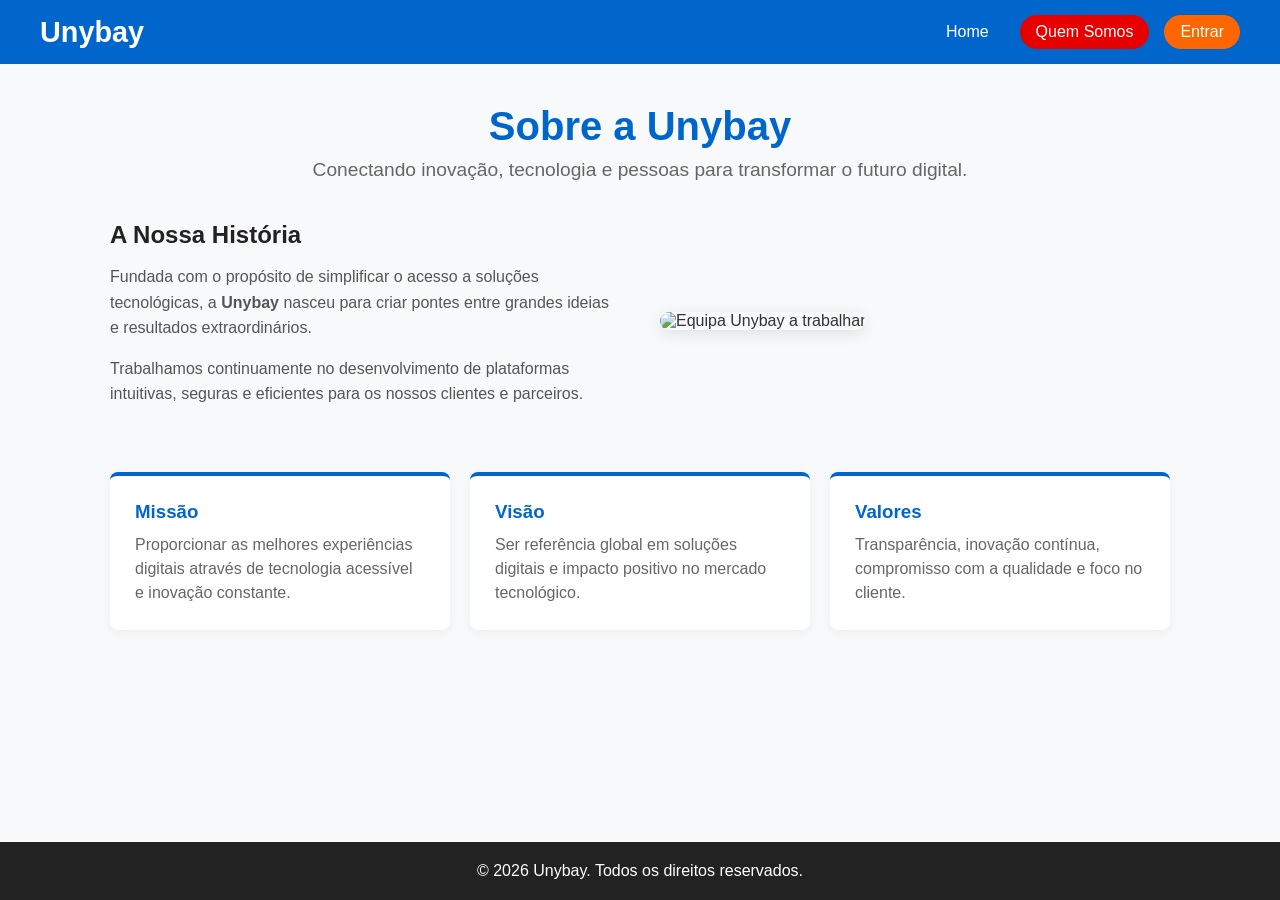
==== quem-somos.html @ 35791566 "Estrutura inicial do projeto Unybay com Home e Quem Somos" ====
<!DOCTYPE html>
<html lang="pt-BR">
<head>
  <meta charset="UTF-8">
  <meta name="viewport" content="width=device-width, initial-scale=1.0">
  <title>Quem Somos - Unybay</title>
  <link rel="stylesheet" href="style.css">
</head>
<body>

  <!-- Cabeçalho (Header) -->
  <header class="navbar">
    <div class="logo">Unybay</div>
    <nav class="nav-links">
      <a href="index.html" class="nav-btn">Home</a>
      <a href="quem-somos.html" class="nav-btn active">Quem Somos</a>
      <a href="#" class="nav-btn btn-entrar">Entrar</a>
    </nav>
  </header>

  <!-- Conteúdo Principal -->
  <main class="container">
    <section class="about-hero">
      <h1>Sobre a Unybay</h1>
      <p class="subtitle">Conectando inovação, tecnologia e pessoas para transformar o futuro digital.</p>
    </section>

    <section class="about-content">
      <div class="about-text">
        <h2>A Nossa História</h2>
        <p>Fundada com o propósito de simplificar o acesso a soluções tecnológicas, a <strong>Unybay</strong> nasceu para criar pontes entre grandes ideias e resultados extraordinários.</p>
        <p>Trabalhamos continuamente no desenvolvimento de plataformas intuitivas, seguras e eficientes para os nossos clientes e parceiros.</p>
      </div>
      <div class="about-image">
        <img src="https://images.unsplash.com/photo-1522071820081-009f0129c71c?auto=format&fit=crop&w=800&q=80" alt="Equipa Unybay a trabalhar">
      </div>
    </section>

    <!-- Seção de Missão, Visão e Valores -->
    <section class="cards-grid">
      <div class="card">
        <h3>Missão</h3>
        <p>Proporcionar as melhores experiências digitais através de tecnologia acessível e inovação constante.</p>
      </div>
      <div class="card">
        <h3>Visão</h3>
        <p>Ser referência global em soluções digitais e impacto positivo no mercado tecnológico.</p>
      </div>
      <div class="card">
        <h3>Valores</h3>
        <p>Transparência, inovação contínua, compromisso com a qualidade e foco no cliente.</p>
      </div>
    </section>
  </main>

  <footer>
    <p>&copy; 2026 Unybay. Todos os direitos reservados.</p>
  </footer>

</body>
</html>
---- style.css ----
/* Reset básico */
* {
  margin: 0;
  padding: 0;
  box-sizing: border-box;
  font-family: 'Segoe UI', Tahoma, Geneva, Verdana, sans-serif;
}

body {
  background-color: #f8f9fa;
  color: #333;
  display: flex;
  flex-direction: column;
  min-height: 100vh;
}

/* Cabeçalho */
.navbar {
  background-color: #0066cc;
  display: flex;
  justify-content: space-between;
  align-items: center;
  padding: 15px 40px;
}

.logo {
  color: #ffffff;
  font-size: 1.8rem;
  font-weight: bold;
}

.nav-links {
  display: flex;
  gap: 15px;
  align-items: center;
}

.nav-btn {
  color: #ffffff;
  text-decoration: none;
  font-weight: 500;
  padding: 8px 16px;
  border-radius: 20px;
  transition: background-color 0.2s ease;
}

.nav-btn:hover {
  background-color: rgba(255, 255, 255, 0.2);
}

/* Botão da página atual e botão Entrar */
.nav-btn.active {
  background-color: #e60000; /* Destaque conforme exemplo da atividade */
}

.nav-btn.btn-entrar {
  background-color: #ff6600;
}

/* Layout do Conteúdo */
.container {
  max-width: 1100px;
  margin: 40px auto;
  padding: 0 20px;
  flex: 1;
}

.about-hero {
  text-align: center;
  margin-bottom: 40px;
}

.about-hero h1 {
  font-size: 2.5rem;
  color: #0066cc;
  margin-bottom: 10px;
}

.subtitle {
  font-size: 1.2rem;
  color: #666;
}

.about-content {
  display: flex;
  gap: 40px;
  align-items: center;
  margin-bottom: 50px;
  flex-wrap: wrap;
}

.about-text {
  flex: 1;
  min-width: 300px;
}

.about-text h2 {
  margin-bottom: 15px;
  color: #222;
}

.about-text p {
  line-height: 1.6;
  margin-bottom: 15px;
  color: #555;
}

.about-image {
  flex: 1;
  min-width: 300px;
}

.about-image img {
  width: 100%;
  border-radius: 12px;
  box-shadow: 0 4px 15px rgba(0,0,0,0.1);
}

/* Cards Missão, Visão, Valores */
.cards-grid {
  display: grid;
  grid-template-columns: repeat(auto-fit, minmax(280px, 1fr));
  gap: 20px;
}

.card {
  background: #ffffff;
  padding: 25px;
  border-radius: 8px;
  border-top: 4px solid #0066cc;
  box-shadow: 0 2px 10px rgba(0,0,0,0.05);
}

.card h3 {
  margin-bottom: 10px;
  color: #0066cc;
}

.card p {
  line-height: 1.5;
  color: #666;
}

/* Rodapé */
footer {
  text-align: center;
  padding: 20px;
  background-color: #222;
  color: #fff;
  margin-top: 40px;
}
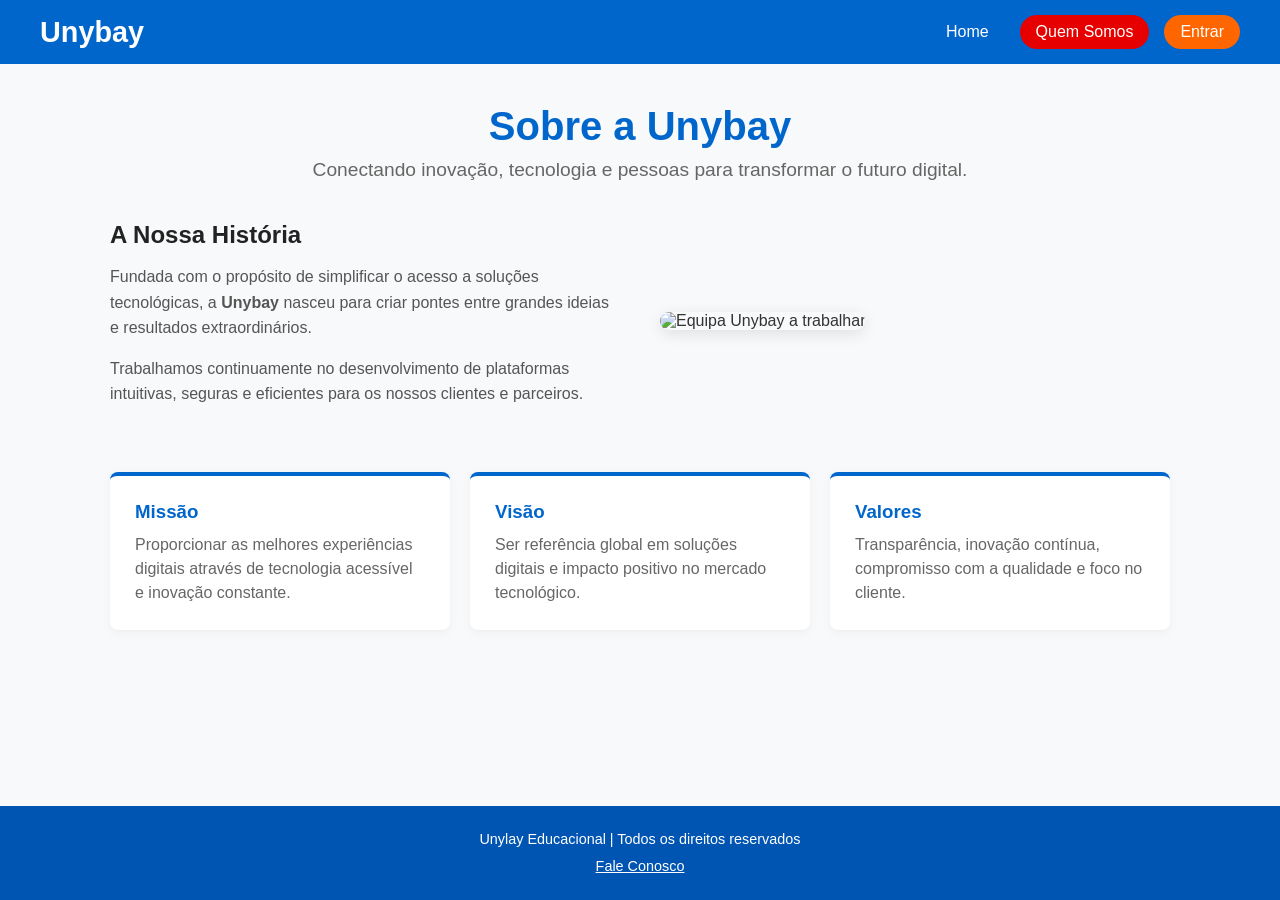
==== commit 4cb39e79: "Adicionando a página Fale Conosco" ====
--- a/quem-somos.html
+++ b/quem-somos.html
@@ -8,7 +8,7 @@
 </head>
 <body>
 
-  <!-- Cabeçalho (Header) -->
+  
   <header class="navbar">
     <div class="logo">Unybay</div>
     <nav class="nav-links">
@@ -18,7 +18,7 @@
     </nav>
   </header>
 
-  <!-- Conteúdo Principal -->
+  
   <main class="container">
     <section class="about-hero">
       <h1>Sobre a Unybay</h1>
@@ -36,7 +36,7 @@
       </div>
     </section>
 
-    <!-- Seção de Missão, Visão e Valores -->
+    
     <section class="cards-grid">
       <div class="card">
         <h3>Missão</h3>
@@ -53,8 +53,11 @@
     </section>
   </main>
 
-  <footer>
-    <p>&copy; 2026 Unybay. Todos os direitos reservados.</p>
+<footer class="footer">
+    <p>Unylay Educacional | Todos os direitos reservados</p>
+    <div class="footer-links">
+      <a href="fale-conosco.html">Fale Conosco</a>
+    </div>
   </footer>
 
 </body>
--- a/style.css
+++ b/style.css
@@ -1,4 +1,3 @@
-/* Reset básico */
 * {
   margin: 0;
   padding: 0;
@@ -14,7 +13,7 @@
   min-height: 100vh;
 }
 
-/* Cabeçalho */
+
 .navbar {
   background-color: #0066cc;
   display: flex;
@@ -48,16 +47,16 @@
   background-color: rgba(255, 255, 255, 0.2);
 }
 
-/* Botão da página atual e botão Entrar */
+
 .nav-btn.active {
-  background-color: #e60000; /* Destaque conforme exemplo da atividade */
+  background-color: #e60000; 
 }
 
 .nav-btn.btn-entrar {
   background-color: #ff6600;
 }
 
-/* Layout do Conteúdo */
+
 .container {
   max-width: 1100px;
   margin: 40px auto;
@@ -116,7 +115,7 @@
   box-shadow: 0 4px 15px rgba(0,0,0,0.1);
 }
 
-/* Cards Missão, Visão, Valores */
+
 .cards-grid {
   display: grid;
   grid-template-columns: repeat(auto-fit, minmax(280px, 1fr));
@@ -141,11 +140,103 @@
   color: #666;
 }
 
-/* Rodapé */
+
 footer {
   text-align: center;
   padding: 20px;
   background-color: #222;
   color: #fff;
   margin-top: 40px;
+}
+
+/* Estilo da Página Fale Conosco */
+.container-form {
+  display: flex;
+  justify-content: center;
+  align-items: center;
+  flex: 1;
+  padding: 40px 20px;
+}
+
+.form-card {
+  background: #ffffff;
+  padding: 30px;
+  border-radius: 10px;
+  box-shadow: 0 4px 15px rgba(0, 0, 0, 0.08);
+  width: 100%;
+  max-width: 450px;
+  text-align: center;
+}
+
+.form-card h2 {
+  color: #0066cc;
+  margin-bottom: 5px;
+}
+
+.form-subtitle {
+  color: #666;
+  font-size: 0.9rem;
+  margin-bottom: 25px;
+}
+
+.input-group {
+  margin-bottom: 15px;
+  text-align: left;
+}
+
+.input-group input,
+.input-group textarea {
+  width: 100%;
+  padding: 12px;
+  border: 1px solid #ccc;
+  border-radius: 6px;
+  font-size: 0.95rem;
+  outline: none;
+  transition: border-color 0.2s;
+}
+
+.input-group input:focus,
+.input-group textarea:focus {
+  border-color: #0066cc;
+}
+
+.btn-enviar {
+  width: 100%;
+  padding: 12px;
+  background-color: #0066cc;
+  color: #fff;
+  border: none;
+  border-radius: 6px;
+  font-size: 1rem;
+  font-weight: bold;
+  cursor: pointer;
+  transition: background-color 0.2s;
+}
+
+.btn-enviar:hover {
+  background-color: #004d99;
+}
+
+.footer {
+  background-color: #0055b3;
+  color: #fff;
+  text-align: center;
+  padding: 25px 20px;
+  margin-top: auto;
+}
+
+.footer p {
+  margin-bottom: 10px;
+  font-size: 0.9rem;
+}
+
+.footer-links a {
+  color: #ffffff;
+  text-decoration: underline;
+  font-size: 0.9rem;
+  font-weight: 500;
+}
+
+.footer-links a:hover {
+  color: #d1e7ff;
 }
